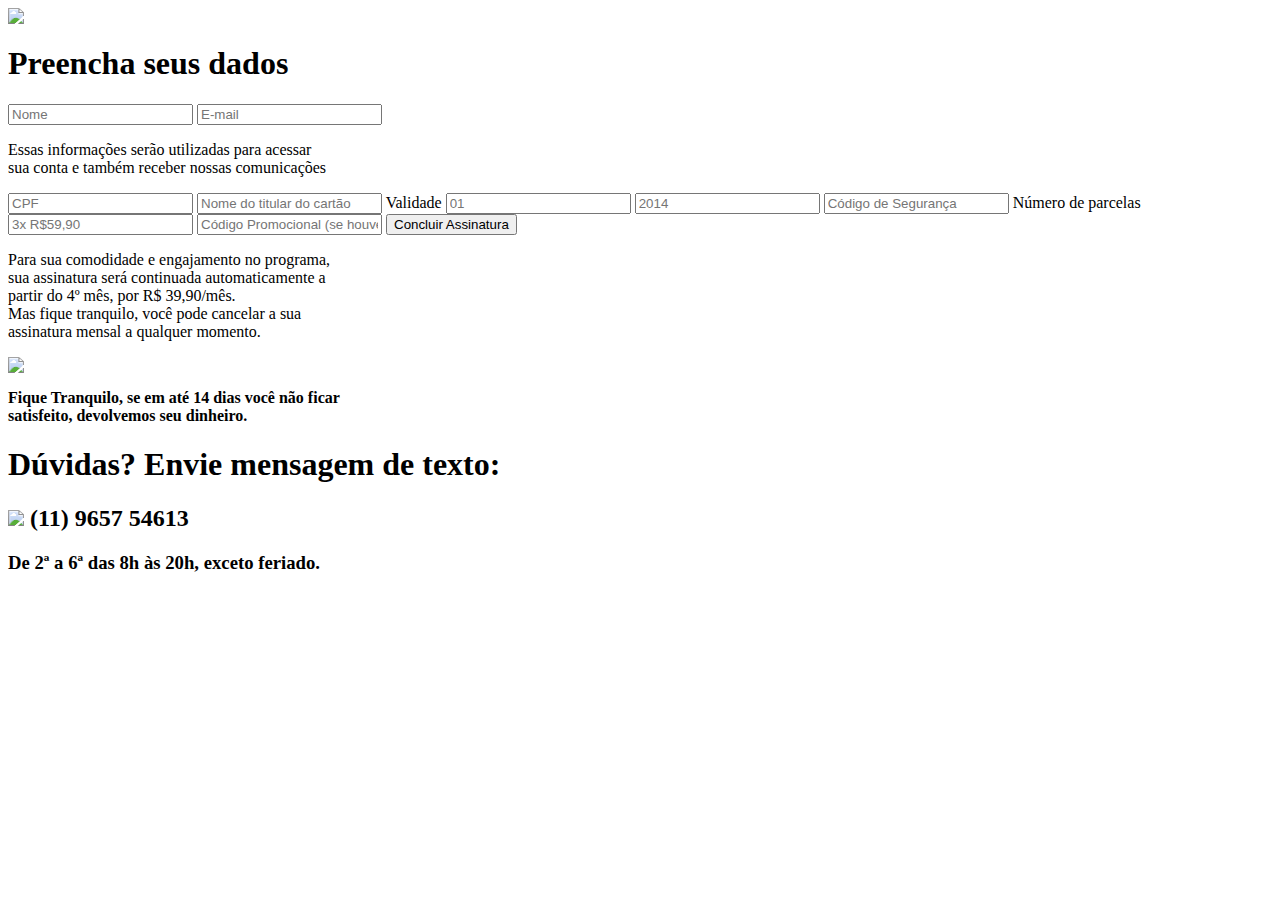
==== assine-agora.html @ 1681ebe7 "Add files via upload" ====
<html>
	
	<head>
		
		<!-- ===== start main infos ===== -->
			<title>Assine Agora - Vida Funcional - Com Márcio Garcia & Andréa Santa Rosa</title>
			<meta lang="pt-BR" />
			<meta charset="utf-8" />
			<meta name="viewport" content="width=device-width, initial-scale=1.0">
		<!-- ===== end main infos ===== -->
		
		<!-- ===== start favicon ===== -->
			<link rel="shortcut icon" href="imgs/favicon.ico" type="image/x-icon">
			<link rel="icon" href="imgs/favicon.ico" type="image/x-icon">
		<!-- ===== end favicon ===== -->
		
		<!-- ===== start google font api ===== -->
			<link href='http://fonts.googleapis.com/css?family=Open+Sans:300,700,800,400,600' rel='stylesheet' type='text/css'>
		<!-- ===== end google font api ===== -->
		
		<!-- ===== start stylesheet's lib ===== -->
			<link rel="stylesheet" type="text/css" href="css/stylesheet.css" />
			<link rel="stylesheet" type="text/css" href="css/stylesheet-responsive.css" />
			
			<!-- ===== start bootstrap ===== -->
				<link rel="stylesheet" type="text/css" href="css/bs3/bootstrap.css" />
				<link rel="stylesheet" type="text/css" href="css/bs3/bootstrap-theme.css" />
			<!-- ===== end bootstrap ===== -->
		<!-- ===== end stylesheet's lib ===== -->
		
		<!-- ===== start fallback for css3 media queries ===== -->
			<!--[if lt IE 9]>
				<script src="js/css3-mediaqueries.min.js"></script>
			<![endif]-->
		<!-- ===== end fallback for css3 media queries ===== -->
		
	</head>
	
	<body>
		
		<div id="fb-root"></div>
		<script>
			(function(d, s, id) {
			var js, fjs = d.getElementsByTagName(s)[0];
			if (d.getElementById(id)) return;
			js = d.createElement(s); js.id = id;
			js.src = "//connect.facebook.net/pt_BR/sdk.js#xfbml=1&version=v2.0";
			fjs.parentNode.insertBefore(js, fjs);
			}(document, 'script', 'facebook-jssdk'));
		</script>
		
		<!-- ===== start wrapper ===== -->
			<div class="wrapper">
				<!-- ===== start container ===== -->
					<div class="container">
						
						<!-- ===== start sign-up ===== -->
							<div class="signup">
								
								<!-- ===== start header ===== -->
									<header>
										
										<section class="logo">
											<img src="imgs/vf-logo.png" />
											<div class="clearfix"></div>
										</section>
										
										<div class="info-wrapper">
											<section class="info">
												<div class="clearfix"></div>
											</section>
											<div class="clearfix"></div>
										</div>
										
										<div class="clearfix"></div>
									</header>
								<!-- ===== end header ===== -->
									
									<!-- ==================== ==================== -->
								
								<!-- ===== start form ===== -->
									<form name="signup" action="#" method="post">
										<header>
											<h1>Preencha seus dados</h1>
										</header>
										
										<input type="name" name="nome" id="a1" placeholder="Nome"></input>
										<input type="email" name="email" id="a2" placeholder="E-mail"></input>
										
										<p class="margin-B-5pc">
											Essas informações serão utilizadas para acessar <br />
											sua conta e também receber nossas comunicações
										</p>
										
										<input type="text" name="cpf" id="a3" placeholder="CPF"></input>
										<input type="text" name="titular" id="a4" placeholder="Nome do titular do cartão"></input>
										
										<label>Validade</label>
										<input type="text" name="day" id="a5" placeholder="01" class="day float-L"></input>
										<input type="text" name="year" id="a6" placeholder="2014" class="day float-R"></input>
										<input type="text" name="security" id="a7" placeholder="Código de Segurança"></input>
										
										<label>Número de parcelas</label>
										<input type="text" name="option" id="a8" placeholder="3x R$59,90"></input>
										<input type="text" name="promocode" id="a9" placeholder="Código Promocional (se houver)"></input>
										
										<button type="send" name="enviar">Concluir Assinatura</button>
										
										<p>
											Para sua comodidade e engajamento no programa, <br />
											sua assinatura será continuada automaticamente a <br />
											partir do 4º mês, por R$ 39,90/mês. <br />
											Mas fique tranquilo, você pode cancelar a sua <br />
											assinatura mensal a qualquer momento.
										</p>
										
										<img src="imgs/signup-form-sign-img.jpg" />
										
										<p>
											<strong>Fique Tranquilo, se em até 14 dias você não ficar <br />
											satisfeito, devolvemos seu dinheiro.</strong>
										</p>
									</form>
								<!-- ===== end form ===== -->
									
									<!-- ==================== ==================== -->
									
								<!-- ===== start footer ===== -->
									<div class="footer-wrapper">
										<footer>
											<h1>
												<strong>Dúvidas?</strong> Envie mensagem de texto:
											</h1>
											
											<h2>
												<img src="imgs/signup-footer-wpp-icon.png" />
												(11) 9657 54613
											</h2>
											
											<h3>
												De 2ª a 6ª das 8h às 20h, exceto feriado.
											</h3>
											<div class="clearfix"></div>
										</footer>
										<div class="clearfix"></div>
									</div>
								<!-- ===== end footer ===== -->
								<div class="clearfix"></div>
							</div>
						<!-- ===== end sign-up ===== -->
						
						<div class="clearfix"></div>
					</div>
				<!-- ===== end container ===== -->
				<div class="clearfix"></div>
			</div>
		<!-- ===== end wrapper ===== -->
		
		<!-- ===== start javascript lib ===== -->
			
			<!-- ===== start jquery lib ===== -->
				<script type="text/javascript" src="js/jquery-1.11.1.min.js"></script>
			<!-- ===== end jquery lib ===== -->
			
			<!-- ===== start bootstrap ===== -->
				<script type="text/javascript" src="js/bs3/bootstrap.js"></script>
				<script type="text/javascript" src="js/bs3/npm.js"></script>
			<!-- ===== end bootstrap ===== -->
			
			<!-- ===== start fittext ===== -->
				<script type="text/javascript" src="js/jquery.fittext.js"></script>
				<script type="text/javascript" src="js/jquery.fitfont.js"></script>
			<!-- ===== end fittext ===== -->
			
		<!-- ===== end javascript lib ===== -->
		
	</body>
	
</html>
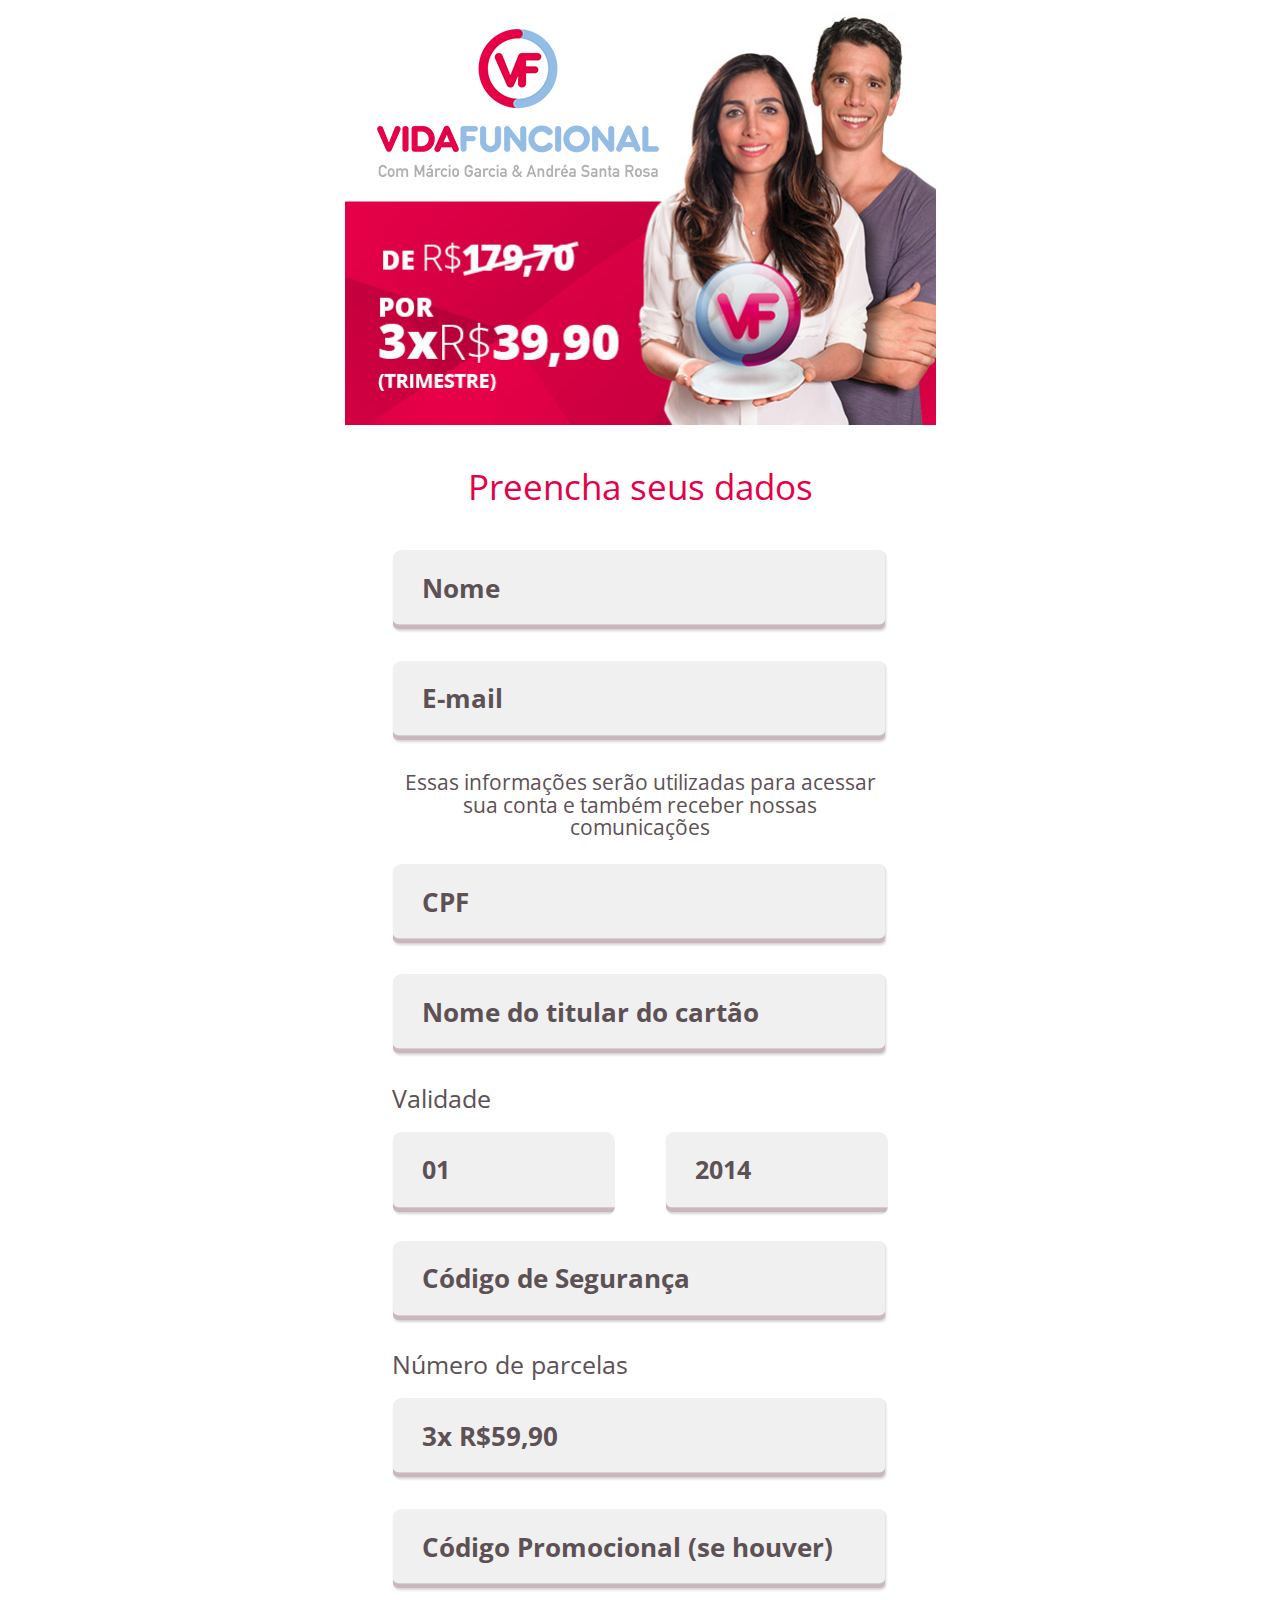
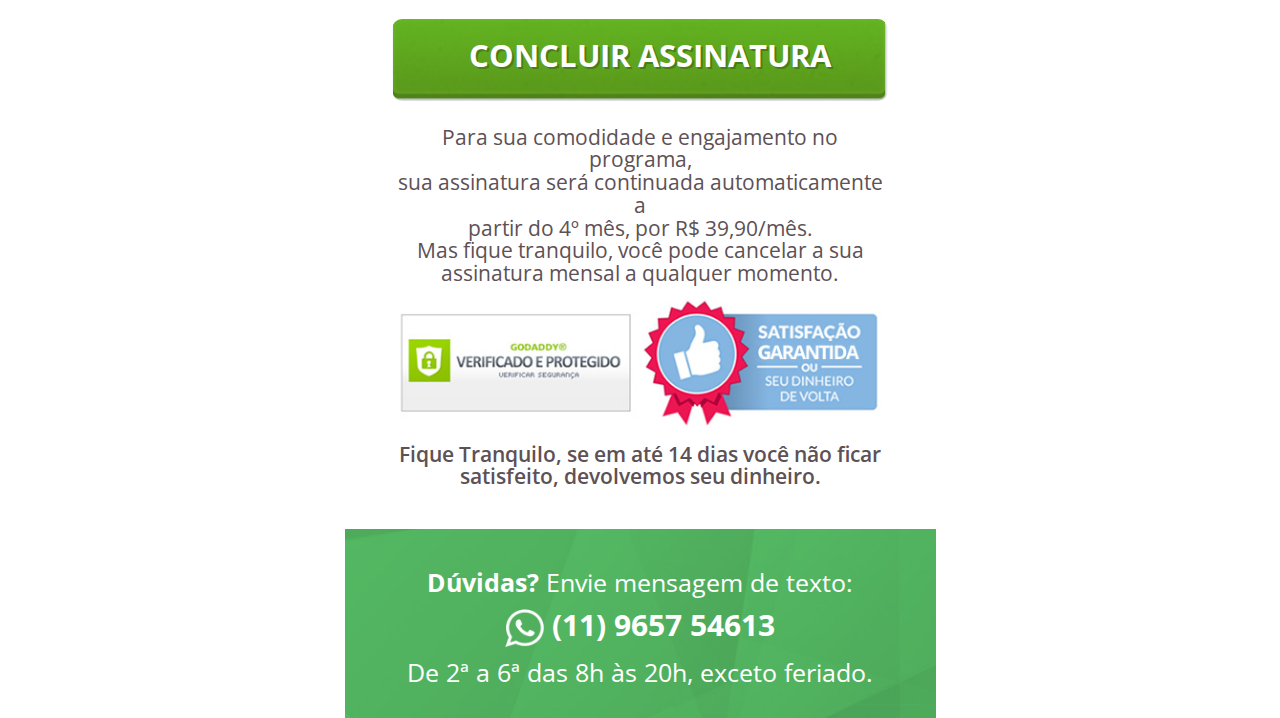
==== commit 85e390f1: "assine-agora.html" ====
--- a/assine-agora.html
+++ b/assine-agora.html
@@ -15,7 +15,7 @@
 		<!-- ===== end favicon ===== -->
 		
 		<!-- ===== start google font api ===== -->
-			<link href='http://fonts.googleapis.com/css?family=Open+Sans:300,700,800,400,600' rel='stylesheet' type='text/css'>
+			<link href='https://fonts.googleapis.com/css?family=Open+Sans:300,700,800,400,600' rel='stylesheet' type='text/css'>
 		<!-- ===== end google font api ===== -->
 		
 		<!-- ===== start stylesheet's lib ===== -->
@@ -176,4 +176,4 @@
 		
 	</body>
 	
-</html>+</html>
--- a/css/stylesheet.css
+++ b/css/stylesheet.css
@@ -0,0 +1,1811 @@
+@charset "utf-8";
+	
+	/* ===== start reset css ===== */
+		html, body, div, span, applet, object, iframe, table, caption,
+		tbody, tfoot, thead, tr, th, td, del, dfn, em, font, img, ins,
+		kbd, q, s, samp, small, strike, strong, sub, sup, tt, var,
+		h1, h2, h3, h4, h5, h6, p, blockquote, pre, a, abbr,
+		acronym, address, big, cite, code, dl, dt, dd, ol, ul, li,
+		fieldset, form, label, legend {
+		vertical-align: baseline;
+		outline: 0;
+		padding: 0 !important;
+		margin: 0;
+		border: 0;
+		}
+		:focus {
+		outline: 0;
+		}
+		body {
+		background: white;
+		line-height: 1;
+		color: black;
+		}
+		table {
+		border-collapse: separate;
+		border-spacing: 0;
+		}
+		caption, th, td {
+		font-weight: normal;
+		text-align: left;
+		}
+		blockquote:before, blockquote:after, q:before, q:after {
+		content: "";
+		}
+		blockquote, q {
+		quotes: "" "";
+		}
+	/* ===== end reset css ===== */
+		
+		/* ==================== ==================== */
+		
+	/* ===== start all page's style's ===== */
+		html {
+			font-size: 14px;
+		}
+		
+		body {
+			overflow-x: hidden;
+		}
+		
+		* {
+			font-family: 'Open Sans', sans-serif;
+			line-height: 1.1em;
+			
+			box-sizing: border-box;	/* ===== opera/ie 8+ ===== */
+			-webkit-box-sizing: border-box;	/* =====chrome/safari, outros webkit ===== */
+			-moz-box-sizing: border-box;	/* ===== firefox e outros gecko ===== */
+			
+			transition: ease-in-out 0.3s;
+			-webkit-transition: ease-in-out 0.3s;
+			-moz-transition: ease-in-out 0.3s;
+			-ms-transition: ease-in-out 0.3s;
+			-o-transition: ease-in-out 0.3s;
+		}
+		
+		img,
+		embed,
+		object,
+		video,
+		iframe {
+			max-width: 100%;
+		}
+		
+		.wrapper {
+			width: 100%;
+		}
+		
+		.container {
+			max-width: 640px;
+			width: 100%;
+			margin: 0 auto;
+		}
+		
+		.index {
+			max-width: 640px;
+			width: 100%;
+			margin: 0 auto;
+		}
+		
+		.float-R {
+			float: right;
+		}
+		
+		.float-L {
+			float: left;
+		}
+		
+		.clearfix {
+			clear: both;
+		}
+		
+		.margin-B-5pc {
+			margin-bottom: 5%;
+		}
+		
+		.fancybox-wrap {
+			position: absolute !important;
+			top: 3% !important;
+			left: 6% !important;
+		}
+		
+		.fancybox-inner {
+			width: 100% !important;
+			height: 100% !important;
+			margin: 0 auto !important;
+		}
+		
+		.fancybox-close {
+			top: -14px !important;
+			right: -10px !important;
+		}
+	/* ===== end all page's style's ===== */
+		
+		/* ==================== ==================== */
+		
+	/* ===== start index ===== */
+		
+		.wrapper .container .index {
+			max-width: 640px;
+			width: 100%;
+			margin: 0 auto;
+			
+			overflow: hidden;
+		}
+		
+		/* ===== start header ===== */
+			.wrapper .container .index header {
+				max-width: 640px;
+				width: 100%;
+				margin: 0 auto;
+			}
+			
+			.wrapper .container .index header .top {
+				position: fixed;
+				z-index: 999;
+				top: 0;
+				
+				
+				max-width: 640px;
+				width: 100%;
+				
+				background: url('../imgs/header-top-bg.jpg') no-repeat center center;
+				background-size: cover;
+				
+				padding: 1.428571428571429em;	/* ===== padding: 20px; / 14px; ===== */
+			}
+			
+			.wrapper .container .index header .top button {
+				font-size: 0.9285714285714286em;	/* ===== font-size: 13px; / 14px; ===== */
+				font-weight: 800;
+				text-transform: uppercase;
+				text-align: center;
+				
+				background: none;
+				border: none;
+			}
+			
+			.wrapper .container .index header .top button.btn-left {
+				color: #FFFFFF;
+				background: url('../imgs/ebook-form-btn-bg.png') no-repeat center center;
+				background-size: cover;
+				border-radius: 50px;
+				
+				padding: .55em 1.05em 0.75em 1.1em;
+				
+				/* =====
+					color: #216eb2;
+					background: #fff;
+					border-radius: 50px;
+					
+					padding: .55em 1.05em .55em 1.1em;
+				===== */
+			}
+			
+			/* =====
+				.wrapper .container .index header .top button.btn-left:hover {
+					color: #fff;
+					background: #1d5b94;
+				}
+			===== */
+			
+			.wrapper .container .index header .top button.btn-right {
+				color: #fff;
+				background: none;
+				border: 2px solid #fff;
+				border-radius: 50px;
+				
+				padding: .4em 1.05em .4em 1.1em;	/* ===== adjusted by google chrome ===== */
+			}
+			
+			.wrapper .container .index header .top button.btn-right:hover {
+				color: #1d5b94;
+				background: #fff;
+			}
+			
+			.wrapper .container .index header .bottom {
+				position: relative;
+				
+				max-width: 640px;
+				height: 0;
+				overflow: hidden;
+				
+				text-align: center;
+				
+				margin: 8.314285714285714em 2.142857142857143em 3.214285714285714em 2.142857142857143em;	/* ===== margin: 44px 30px 45px 30px; / 14px; ===== */
+				padding-bottom: 16%;				
+			}
+			
+			.wrapper .container .index header .bottom .logo {
+				position: absolute;
+				right: 0;
+				left: 0;
+				
+				width: 100%;
+				height: 100%;
+			}
+		/* ===== end header ===== */
+			
+			/* ==================== ==================== */
+			
+		/* ===== start intro ===== */
+			.wrapper .container .index #intro {
+				position: relative;
+				
+				max-width: 640px;
+				width: 100%;
+				height: 0;
+				margin: 0 auto;
+				
+				margin-bottom: 28.57142857142857em;	/* ===== margin-bottom: 400px; / 14px; ===== */
+				padding-bottom: 132%;
+			}
+			
+			.wrapper .container .index #intro #top {
+				position: absolute;
+				
+				max-width: 640px;
+				width: 100%;
+				height: 100%;
+				margin: 0 auto;
+				overflow: hidden;
+				
+				background: url('../imgs/intro-top-bg.jpg') no-repeat center center;
+				background-size: 100%;
+				
+				text-align: center;
+			}
+			
+			.wrapper .container .index #intro #top header h1 {
+				font-size: 6.140714285714286em;	/* ===== font-size: 85.97px; / 14px; ===== */
+				font-weight: 300;
+				color: #fff;
+				text-transform: uppercase;
+			}
+			
+			.wrapper .container .index #intro #top header h2 {
+				position: relative;
+				top: -50px;
+				
+				font-size: 3.868571428571429em;	/* ===== font-size: 54.16px; / 14px; ===== */
+				font-weight: 800;
+				color: #fff;
+			}
+			
+			.wrapper .container .index #intro #top header h2 strong {
+				position: relative;
+				top: 16px;
+				
+				font-size: 1.953471196454948em;	/* ===== font-size: 105.8px; / 54.16px; ===== */
+				font-weight: 800;
+				letter-spacing: -10px;
+				
+				margin-left: -0.1890359168241966em;	/* ===== margin-left: -20px; / 105.8px; ===== */
+				margin-right: -0.0661625708884688em;	/* ===== margin-right: -7px; / 105.8px; ===== */
+			}
+			
+			.wrapper .container .index #intro #top ul#btns {
+				margin-top: 34%;
+				width: 110%;
+			}
+			
+			.wrapper .container .index #intro #top ul#btns li {
+				display: inline-block;
+				margin: 0 auto;
+				
+				color: #fff;
+				text-align: center;
+				
+				margin-left: -1.785714285714286em;	/* ===== margin-left: -25px; / 14px; ===== */
+			}
+			
+			.wrapper .container .index #intro #top ul#btns li#btn-left {
+				background: rgba(10, 103, 187, 0.8);
+				border-radius: 50%;
+				
+				padding: 3.428571428571429em 2.5em 3.571428571428571em 2.5em !important;	/* ===== padding: 48px 35px 50px 35px; / 14px; ===== */
+			}
+			
+			.wrapper .container .index #intro #top ul#btns li#btn-left h1 {
+				font-size: 2.5em;	/* ===== font-size: 35px; / 14px; ===== */
+				font-weight: 300;
+				
+				margin-top: 0;
+				margin-bottom: 0.4857142857142857em;	/* ===== margin-bottom: 17px; / 35px; ===== */
+			}
+			
+			.wrapper .container .index #intro #top ul#btns li#btn-left h2 {
+				font-size: 1.428571428571429em;	/* ===== font-size: 20px; / 14px; ===== */
+				font-weight: 700;
+				
+				margin-top: 0;
+				margin-bottom: 0;
+			}
+			
+			.wrapper .container .index #intro #top ul#btns li#btn-right {
+				background: rgba(0, 130, 102, 0.8);
+				border-radius: 50%;
+				
+				padding: 3.428571428571429em 1.3em 3.571428571428571em 1.3em !important;	/* ===== padding: 48px 18px 50px 18px; / 14px; ===== */
+			}
+			
+			.wrapper .container .index #intro #top ul#btns li#btn-right h1 {
+				font-size: 2.5em;	/* ===== font-size: 35px; / 14px; ===== */
+				font-weight: 300;
+				
+				margin-top: 0;
+				margin-bottom: 0.4857142857142857em;	/* ===== margin-bottom: 17px; / 35px; ===== */
+			}
+			
+			.wrapper .container .index #intro #top ul#btns li#btn-right h2 {
+				font-size: 1.428571428571429em;	/* ===== font-size: 20px; / 14px; ===== */
+				font-weight: 700;
+				
+				margin-top: 0;
+				margin-bottom: 0;
+			}
+			
+			.wrapper .container .index #intro .video-wrapper {
+				position: relative;
+				
+				max-width: 640px;
+				width: 100%;
+				height: 0;
+				margin: 0 auto;
+				
+				padding-bottom: 116% !important;
+			}
+			
+			.wrapper .container .index #intro #video {
+				max-width: 640px;
+				width: 100%;
+				width: 92.34375%;
+				margin: 0 auto;
+				
+				text-align: center;
+			}
+			
+			.wrapper .container .index #intro #video iframe {
+				margin-bottom: 3.071428571428571em;	/* ===== margin-bottom: 43px; / 14px; ===== */
+			}
+			
+			.wrapper .container .index #intro #video .embed-container {
+				position: relative;
+				
+				max-width: 100%;
+				width: 100%;
+				height: 0;
+				overflow: hidden;
+				
+				margin-bottom: 7%;	/* ===== adjusted by google chrome ===== */
+				padding-bottom: 51.25% !important;
+			}
+			
+			.wrapper .container .index #intro #video .embed-container iframe, .embed-container object, .embed-container embed {
+				position: absolute;
+				top: 0;
+				left: 0;
+				width: 100%;
+				height: 100%;
+			}
+			
+			.wrapper .container .index #intro #video h1 {
+				font-size: 2.5em;	/* ===== font-size: 35px; / 14px; ===== */
+				font-weight: 600;
+				color: #ec1552;
+				
+				margin-top: 0;
+			}
+			
+			.wrapper .container .index #intro #video h1 strong {
+				font-weight: 800;
+			}
+		/* ===== end intro ===== */
+			
+			/* ==================== ==================== */
+			
+		/* ===== start newsletter ===== */
+			.wrapper .container .index #newsletter-wrapper {
+				position: relative;
+				max-width: 640px;
+				width: 100%;
+				margin: 0 auto;
+				
+				padding-bottom: 150% !important;
+			}
+			
+			.wrapper .container .index #newsletter-wrapper #newsletter {
+				position: absolute;
+				
+				max-width: 640px;
+				width: 100%;
+				height: 100%;
+				margin: 0 auto;
+				
+				background: url('../imgs/ebook-bg.jpg') no-repeat center center;
+				background-size: 100%;
+				
+				padding: 0 1.428571428571429em 0 0.7142857142857143em;	/* ===== padding: 0 20px 0 10px; / 14px; ===== */
+			}
+			
+			.wrapper .container .index #newsletter-wrapper #newsletter #ebook {
+				max-width: 640px;
+				width: 100%;
+				margin: 0 auto;
+				
+				margin-top: 10%;
+				margin-bottom: 3.142857142857143em;	/* ===== margin-bottom: 44px; / 14px; ===== */
+			}
+			
+			.wrapper .container .index #newsletter #signup {
+				max-width: 640px;
+				width: 77.5%;	/* ===== width: 496px; / 640px * 100 ===== */
+				margin: 0 auto;
+				
+				text-align: center;
+			}
+			
+			.wrapper .container .index #newsletter #signup form {}
+			
+			.wrapper .container .index #newsletter #signup form input {
+				width: 100%;
+				
+				font-size: 1.785714285714286em;	/* ===== font-size: 25px; / 14px; ===== */
+				font-weight: 700;
+				color: #5d5155;
+				line-height: normal;
+				
+				background: url('../imgs/ebook-form-input-bg.png') no-repeat center;
+				background-size: cover;
+				border: none;
+				border-radius: 10px;
+				
+				margin-bottom: 0.84em;	/* ===== margin-bottom: 21px; / 25px; ===== */
+				padding: 0.8em 0 1.08em 1.2em;	/* ===== padding: 20px 0px 27px 30px; / 25px; ===== */
+			}
+			
+			.wrapper .container .index #newsletter #signup form input::-webkit-input-placeholder {
+				color: #5d5155;
+			}
+			
+			.wrapper .container .index #newsletter #signup form input::-moz-input-placeholder {
+				color: #5d5155;
+			}
+
+			.wrapper .container .index #newsletter #signup form input:-moz-input-placeholder {
+				color: #5d5155;
+			}
+
+			.wrapper .container .index #newsletter #signup form input::-ms-input-placeholder {
+				color: #5d5155;
+			}
+			
+			.wrapper .container .index #newsletter #signup form button {
+				width: 100%;
+				
+				font-size: 1.785714285714286em;	/* ===== font-size: 25px; / 14px; ===== */
+				font-weight: 700;
+				color: #fff;
+				letter-spacing: 0.10em;
+				line-height: normal;
+				text-transform: uppercase;
+				text-shadow: 2px 2px 0px #487e17;
+				
+				background: url('../imgs/ebook-form-btn-bg.png') no-repeat center;
+				background-size: cover;
+				border: none;
+				border-radius: 10px;
+				
+				padding: 0.8em 0 0.8em 0;	/* ===== padding: 20px 0px 20px 0px; / 25px; ===== */
+			}
+		/* ===== end newsletter ===== */
+			
+			/* ==================== ==================== */
+			
+		/* ===== start hints ===== */
+			.wrapper .container .index #hints-wrapper {}
+			
+			.wrapper .container .index #hints {
+				max-width: 640px;
+				width: 100%;
+				margin: 0 auto;
+			}
+			
+			.wrapper .container .index #hints header {
+				max-width: 640px;
+				width: 100%;
+				
+				text-align: center;
+			}
+			
+			.wrapper .container .index #hints header h1 {
+				font-size: 2.5em;	/* ===== font-size: 35px; / 14px; ===== */
+				font-weight: 600;
+				color: #2781d1;
+			}
+			
+			.wrapper .container .index #hints header h1 strong {
+				font-weight: 800;
+			}
+			
+			.wrapper .container .index #hints #tips-wrapper {
+				position: relative;
+				max-width: 640px;
+				width: 100%;
+				margin: 0 auto;
+				
+				padding-bottom: 80% !important;
+			}
+			
+			.wrapper .container .index #hints #tips-wrapper #tips {
+				position: absolute;
+				
+				max-width: 640px;
+				width: 100%;
+				height: 100%;
+				margin: 0 auto;
+				
+				text-align: center;
+				
+				background: url('../imgs/hints-tips-bg.png') no-repeat center center;
+				background-size: 100%;
+				
+				padding-top: 21% !important;	/* ===== responsive technique with google chrome ===== */
+			}
+			
+			.wrapper .container .index #hints #tips-wrapper #tips h1 {
+				font-size: 35px;
+				font-weight: 300;
+				color: #fff;
+			}
+			
+			.wrapper .container .index #hints #tips-wrapper #tips h1 strong {
+				font-weight: 800;
+			}
+			
+			.wrapper .container .index #hints #food-wrapper {
+				position: relative;
+				max-width: 640px;
+				width: 100%;
+				margin: 0 auto;
+				
+				margin-top: -16%;	/* ===== responsive technique with google chrome ===== */
+				padding-bottom: 80% !important;		/* ===== responsive technique with google chrome ===== */
+			}
+			
+			.wrapper .container .index #hints #food-wrapper #food {
+				position: absolute;
+				
+				max-width: 640px;
+				width: 100%;
+				height: 100%;
+				margin: 0 auto;
+				
+				text-align: center;
+				
+				background: url('../imgs/hints-food-bg.png') no-repeat center center;
+				background-size: 100%;
+				
+				padding-top: 13% !important;	/* ===== responsive technique with google chrome ===== */
+			}
+			
+			.wrapper .container .index #hints #food-wrapper #food h1 {
+				font-size: 35px;
+				font-weight: 300;
+				color: #fff;
+			}
+			
+			.wrapper .container .index #hints #food-wrapper #food h1 strong {
+				font-weight: 800;
+			}
+			
+			.wrapper .container .index #hints #doctors-wrapper {
+				position: relative;
+				max-width: 640px;
+				width: 100%;
+				margin: 0 auto;
+				
+				margin-top: -16%;	/* ===== responsive technique with google chrome ===== */
+				padding-bottom: 89% !important;		/* ===== responsive technique with google chrome ===== */
+			}
+			
+			.wrapper .container .index #hints #doctors-wrapper #doctors {
+				position: absolute;
+				
+				max-width: 640px;
+				width: 100%;
+				height: 100%;
+				margin: 0 auto;
+				
+				text-align: center;
+				
+				background: url('../imgs/hints-doctors-bg.png') no-repeat center center;
+				background-size: 100%;
+				
+				padding-top: 20% !important;	/* ===== responsive technique with google chrome ===== */
+			}
+			
+			.wrapper .container .index #hints #doctors-wrapper #doctors h1 {
+				font-size: 35px;
+				font-weight: 300;
+				color: #fff;
+			}
+			
+			.wrapper .container .index #hints #doctors-wrapper #doctors h1 strong {
+				font-weight: 800;
+			}
+			
+			.wrapper .container .index #hints #meetings-wrapper {
+				position: relative;
+				max-width: 640px;
+				width: 100%;
+				margin: 0 auto;
+				
+				margin-top: -28%;	/* ===== responsive technique with google chrome ===== */
+				padding-bottom: 90% !important;		/* ===== responsive technique with google chrome ===== */
+			}
+			
+			.wrapper .container .index #hints #meetings-wrapper #meetings {
+				position: absolute;
+				
+				max-width: 640px;
+				width: 100%;
+				height: 100%;
+				margin: 0 auto;
+				
+				text-align: center;
+				
+				background: url('../imgs/hints-meetings-bg.png') no-repeat center center;
+				background-size: 100%;
+				
+				padding-top: 18.5% !important;	/* ===== responsive technique with google chrome ===== */
+			}
+			
+			.wrapper .container .index #hints #meetings-wrapper #meetings h1 {
+				font-size: 35px;
+				font-weight: 300;
+				color: #fff;
+			}
+			
+			.wrapper .container .index #hints #meetings-wrapper #meetings h1 strong {
+				font-weight: 800;
+			}
+			
+			.wrapper .container .index #hints #channel-wrapper {
+				position: relative;
+				max-width: 640px;
+				width: 100%;
+				margin: 0 auto;
+				
+				margin-top: -31%;	/* ===== responsive technique with google chrome ===== */
+				padding-bottom: 90% !important;		/* ===== responsive technique with google chrome ===== */
+			}
+			
+			.wrapper .container .index #hints #channel-wrapper #channel {
+				position: absolute;
+				
+				max-width: 640px;
+				width: 100%;
+				height: 100%;
+				margin: 0 auto;
+				
+				text-align: center;
+				
+				background: url('../imgs/hints-channel-bg.png') no-repeat center center;
+				background-size: 100%;
+				
+				padding-top: 18.5% !important;	/* ===== responsive technique with google chrome ===== */
+			}
+			
+			.wrapper .container .index #hints #channel-wrapper #channel h1 {
+				font-size: 35px;
+				font-weight: 300;
+				color: #fff;
+			}
+			
+			.wrapper .container .index #hints #channel-wrapper #channel h1 strong {
+				font-weight: 800;
+			}
+			
+			.wrapper .container .index #hints #footer-wrapper {
+				position: relative;
+				max-width: 640px;
+				width: 100%;
+				margin: 0 auto;
+				
+				margin-top: -22%;
+				padding-bottom: 96% !important;
+			}
+			
+			.wrapper .container .index #hints #footer-wrapper footer {
+				position: absolute;
+				
+				max-width: 640px;
+				width: 100%;
+				height: 100%;
+				margin: 0 auto;
+				
+				background: url('../imgs/hints-footer-bg.png') no-repeat center center;
+				background-size: 100%;
+			}
+		/* ===== end hints ===== */
+			
+			/* ==================== ==================== */
+			
+		/* ===== start media ===== */
+			.wrapper .container .index #media-wrapper {
+				position: relative;
+				max-width: 640px;
+				width: 100%;
+				margin: 0 auto;
+				
+				margin-top: -25%;
+				padding-bottom: 143% !important;
+			}
+			
+			.wrapper .container .index #media-wrapper #media {
+				position: absolute;
+				
+				max-width: 640px;
+				width: 100%;
+				height: 100%;
+				margin: 0 auto;
+				
+				background: url('../imgs/media-bg.png') no-repeat center center;
+				background-size: 100%;
+				
+				padding-top: 18%;
+			}
+			
+			.wrapper .container .index #media-wrapper #media header {
+				max-width: 640px;
+				width: 60%;
+				margin: 0 auto;
+				text-align: center;
+			}
+			
+			.wrapper .container .index #media-wrapper #media ul.content {}
+			
+			.wrapper .container .index #media-wrapper #media ul.content li {
+				position: relative;
+				
+				height: 32.5%;
+				
+				list-style-type: none;
+			}
+			
+			.wrapper .container .index #media-wrapper #media ul.content li h1 {
+				position: absolute;
+				z-index: 1;
+				
+				width: 180px;
+				
+				margin-top: 26%;
+				margin-left: 10%;
+
+				font-size: 35px;
+				font-weight: 300;
+				color: #fff;
+				
+				text-transform: uppercase;
+			}
+			
+			.wrapper .container .index #media-wrapper #media ul.content li h1 strong {
+				font-weight: 700;
+			}
+		/* ===== end media ===== */
+			
+			/* ==================== ==================== */
+			
+		/* ===== start testimonials ===== */
+			.wrapper .container .index #testimonials-wrapper {
+				position: relative;
+				
+				max-width: 640px;
+				width: 100%;
+				margin: 0 auto;
+				
+				margin-top: -15%;
+				padding-bottom: 72% !important;
+			}
+			
+			.wrapper .container .index #testimonials-wrapper #testimonials {
+				position: absolute;
+				
+				max-width: 640px;
+				width: 100%;
+				height: 100%;
+				margin: 0 auto;
+				
+				background: url('../imgs/testimonials-bg.png') no-repeat center center;
+				background-size: 100%;
+				
+				padding: 12% 5% 0px 5%;		/* ===== padding: 18% 31px 0px 31px; / adjusted by google chrome ===== */
+			}
+			
+			.wrapper .container .index #testimonials-wrapper #testimonials .title {
+				max-width: 100%;
+				width: 100%;
+				margin: 0 auto;
+				
+				text-align: center;
+				
+				margin-bottom: 5%;
+			}
+			
+			.wrapper .container .index #testimonials-wrapper #testimonials .title h1 {
+				font-size: 2.142857142857143em;		/* ===== font-size: 30px; / 14px; ===== */
+				font-weight: 400;
+				color: #fff;
+				
+				margin-top: 0;
+			}
+			
+			.wrapper .container .index #testimonials-wrapper #testimonials .title h1 strong {
+				font-weight: 700;
+			}
+			
+			.wrapper .container .index #testimonials-wrapper #testimonials ul.votes {
+				position: relative;
+				z-index: 10;
+				
+				max-width: 71.875%;	/* ===== max-width: 460px; / 640px; * 100 ===== */
+				width: 100%;
+				margin: 0 auto;
+			}
+			
+			.wrapper .container .index #testimonials-wrapper #testimonials ul.votes li {
+				float: left;
+				
+				width: 100%;
+				
+				margin-left: 10px;
+				
+				list-style-type: none;
+			}
+			
+			.wrapper .container .index #testimonials-wrapper #testimonials ul.votes li .thumb {
+				float: left;
+				
+				width: 21%;		/* ===== width: 87px; / adjusted by google chrome ===== */
+				height: 22%;	/* ===== height: 87px; / adjusted by google chrome ===== */
+				overflow: hidden;
+				
+				border: 4px solid #fff;		/* ===== border: 3px solid #ec014d; / 14px; ===== */
+				border-radius: 100%;
+				box-shadow: 0px 1px 1px #000;
+			}
+			
+			.wrapper .container .index #testimonials-wrapper #testimonials ul.votes li .text {
+				float: right;
+				
+				max-width: 74.34782608695652%;	/* ===== max-width: 342px; / 460px; * 100 ===== */
+				
+				margin-top: 2%;		/* ===== margin-top: 25px; / adjusted by google chrome ===== */
+			}
+			
+			.wrapper .container .index #testimonials-wrapper #testimonials ul.votes li .text h1 {
+				font-size: 1.285714285714286em;		/* ===== font-size: 18px; / 14px; ===== */
+				font-weight: 700;
+				color: #fff;
+				
+				margin: 0;
+			}
+			
+			.wrapper .container .index #testimonials-wrapper #testimonials ul.votes li .author {
+				float: left;
+				
+				max-width: 74.34782608695652%;	/* ===== max-width: 342px; / 460px; * 100 ===== */
+				height: 20px;
+				
+				margin: 0.3571428571428571em 0 0 4.8%;		/* ===== margin: 5px 0px 0px 107px; / adjusted by google chrome ===== */
+			}
+			
+			.wrapper .container .index #testimonials-wrapper #testimonials ul.votes li .author span {
+				font-size: 1.071428571428571em;	/* ===== font-size: 15px; / 14px; ===== */
+				font-weight: 400;
+				color: #FBEF5D;
+				
+				margin: 0;
+			}
+			
+			.wrapper .container .index #testimonials-wrapper #testimonials ul.votes .owl-controls .owl-page span {
+				opacity: 1;
+				
+				background: #fff;
+				
+				border: 2px solid #fff;
+				
+				box-shadow: 0px 0px 2px #000;
+				
+				margin: 5 2px;
+			}
+			
+			.wrapper .container .index #testimonials-wrapper #testimonials ul.votes .owl-controls .owl-page.active span {
+				background: #ec014d;
+			}
+		/* ===== end testimonials ===== */
+			
+			/* ==================== ==================== */
+			
+		/* ===== start social networks ===== */
+			.wrapper .container .index #social-wrapper {
+				height: 78%;
+			}
+			
+			.wrapper .container .index #social-wrapper #social {
+				max-width: 640px;
+				width: 100%;
+				margin: 0 auto;
+			}
+			
+			.wrapper .container .index #social-wrapper #social header {
+				max-width: 640px;
+				width: 100%;
+				margin: 0 auto;
+				
+				text-align: center;
+				
+				margin-bottom: 5rem !important;	/* ===== margin-bottom: 80px !important; / 16px ===== */
+			}
+			
+			.wrapper .container .index #social-wrapper #social header h1 {
+				font-size: 2.5em;	/* ===== font-size: 35px; / 14px; ===== */
+				font-weight: 700;
+				color: #e50048;
+				
+				margin-bottom: 0.8285714285714286em;	/* ===== margin-bottom: 29px; / 14px; ===== */
+			}
+			
+			.wrapper .container .index #social-wrapper #social header ul {}
+			
+			.wrapper .container .index #social-wrapper #social header ul li {
+				display: inline-block;
+				
+				width: 14%;
+				
+				list-style-type: none;
+			}
+			
+			.wrapper .container .index #social-wrapper #social header ul li:first-child {
+				margin-left: 0;
+			}
+			
+			.wrapper .container .index #social-wrapper #social header ul li {
+				list-style-type: none;
+			}
+			
+			.wrapper .container .index #social-wrapper #social .content {
+				text-align: center;
+				
+				padding: 0 1.428571428571429em 0 1.428571428571429em !important;	/* ===== padding: 0 20px 0 20px; ===== */
+			}
+			
+			.wrapper .container .index #social-wrapper #social .content #facebook-box {
+				width: 80%;
+				margin: 0 auto;
+				margin-bottom: 5rem !important;	/* ===== margin-bottom: 80px !important; / 16px ===== */
+			}
+			
+			.wrapper .container .index #social-wrapper #social .content #facebook-box #fb-root {
+				display: none;
+			}
+			
+			.wrapper .container .index #social-wrapper #social .content #facebook-box  .fb_iframe_widget, .fb_iframe_widget span, .fb_iframe_widget span iframe[style] {
+				width: 100% !important;
+			}
+			
+			.wrapper .container .index #social-wrapper #social .content h1 {
+				font-size: 25px;
+				font-weight: 700;
+				color: #c9b7bc;
+				
+				background: url('../imgs/social-networks-content-h1-bg.png') no-repeat top center;
+				
+				padding-top: 55px !important;
+			}
+			
+			.wrapper .container .index #social-wrapper #social .content h1 a {
+				color: #c9b7bc;
+				text-decoration: none;
+			}
+		/* ===== end social networks ===== */
+			
+			/* ==================== ==================== */
+			
+		/* ===== start footer ===== */
+			/*.wrapper .container .index .footer-wrapper {
+				position: relative;
+				
+				max-width: 640px;
+				width: 100%;
+				margin: 0 auto;
+				
+				padding-bottom: 36% !important;
+			}*/
+			
+			.wrapper .container .index .footer-wrapper footer {
+				z-index: 100;
+				
+				max-width: 640px;
+				width: 100%;
+				margin: 0 auto;
+				
+				background: url('../imgs/footer-bg.jpg') no-repeat center center;
+				background-size: 100%;
+				
+				text-align: center;
+				padding-top: 0%;
+			}
+			
+			.wrapper .container .index .footer-wrapper footer button {
+				width: 50%;	/* ===== adjusted by google chrome ===== */
+				
+				font-size: 30px;
+				font-weight: 700;
+				color: #fff;
+				text-transform: uppercase;
+				text-shadow: 0px 1px 1px #444444;
+				letter-spacing: 0.05em;
+				
+				background: url('../imgs/footer-btn-bg.png') no-repeat center center;
+				background-size: 100%;
+				
+				border: none;
+				
+				padding: 4% 10% 5% 10%;
+			}
+		/* ===== end footer ===== */	
+		
+	/* ===== end index ===== */
+		
+		/* ==================== ==================== */
+		
+	/* ===== start sign-up ===== */
+		
+		.wrapper .container .signup {
+			max-width: 591px;
+			width: 100%;
+			margin: 0 auto;
+		}
+				
+		/* ===== start header ===== */
+			.wrapper .container .signup header {				
+				max-width: 591px;
+				width: 100%;
+				margin: 0 auto;
+				
+				margin-top: 2.071428571428571em;	/* ===== margin-top: 29px; / 14px; ===== */
+				margin-bottom: 7%;	/* ===== adjusted by google chrome ===== */
+			}
+			
+			.wrapper .container .signup header .logo {
+				position: relative;
+				z-index: 1;
+				
+				width: 50%;	/* ===== adjusted by google chrome with technique ===== */
+				
+				margin-left: 5.5%;	/* ===== adjusted by google chrome with technique ===== */
+			}
+			
+			.wrapper .container .signup header .info-wrapper {
+				position: relative;
+				
+				max-width: 591px;
+				width: 100%;
+				margin: 0 auto;
+				
+				margin-top: -28%;	/* ===== adjusted by google chrome with technique ===== */
+				padding-bottom: 70% !important;	/* ===== adjusted by google chrome with technique ===== */
+			}
+			
+			.wrapper .container .signup header .info {
+				position: absolute;
+				
+				max-width: 591px;
+				width: 100%;
+				height: 100%;
+				margin: 0 auto;
+				
+				text-align: center;
+				
+				background: url('../imgs/signup-header-info-bg.jpg') no-repeat center center;
+				background-size: 100%;
+			}
+		/* ===== end header ===== */
+			
+			/* ==================== ==================== */
+			
+		/* ===== start form ===== */
+			.wrapper .container .signup form {				
+				max-width: 591px;
+				width: 83.92554991539763%;	/* ===== width: 496px; / 591px; * 100 ===== */
+				margin: 0 auto;
+			}
+			
+			.wrapper .container .signup form header {
+				text-align: center;
+				
+				margin: 0;
+				margin-bottom: 9%;	/* ===== adjusted by google chrome ===== */
+			}
+			
+			.wrapper .container .signup form header h1 {
+				font-size: 2.5em;	/* ===== font-size: 35px; / 14px; ===== */
+				font-weight: 400;
+				color: #e50048;
+			}
+			
+			.wrapper .container .signup form input {
+				width: 100%;
+				
+				font-size: 1.785714285714286em;	/* ===== font-size: 25px; / 14px; ===== */
+				font-weight: 700;
+				color: #5d5155;
+				line-height: normal;
+				
+				background: url('../imgs/signup-form-input-bg.png') no-repeat;
+				background-size: 100%;
+				
+				border: none;
+				border-radius: 10px;
+				
+				margin-bottom: 5%;	/* ===== adjusted by google chrome ===== */
+				padding: 4% 0 6% 6%;	/* ===== padding: 20px 0 30px 30px; / adjusted by google chrome ===== */
+			}
+			
+			.wrapper .container .signup form input::-webkit-input-placeholder {
+				color: #5d5155;
+			}
+
+			.wrapper .container .signup form input::-moz-input-placeholder {
+				color: #5d5155;
+			}
+
+			.wrapper .container .signup form input:-moz-input-placeholder {
+				color: #5d5155;
+			}
+
+			.wrapper .container .signup form input::-ms-input-placeholder {
+				color: #5d5155;
+			}
+			
+			.wrapper .container .signup form p {
+				font-size: 1.428571428571429em;	/* ===== font-size: 20px; / 14px; ===== */
+				font-weight: 400;
+				color: #5d5155;
+				text-align: center;
+			}
+			
+			.wrapper .container .signup form p strong {
+				font-weight: 600;
+			}
+			
+			.wrapper .container .signup form .day {
+				width: 45%;
+				background-size: cover;
+			}
+			
+			.wrapper .container .signup form label {
+				cursor: auto;
+				
+				width: 100%;
+				
+				font-size: 25px;
+				font-weight: 400;
+				color: #5d5155;
+				
+				margin-bottom: 4%;	/* ===== adjusted by google chrome ===== */
+			}
+			
+			.wrapper .container .signup form button {
+				width: 100%;
+				
+				font-size: 2.142857142857143em;	/* ===== font-size: 30px; / 14px; ===== */
+				font-weight: 700;
+				color: #fff;
+				line-height: normal;
+				text-transform: uppercase;
+				text-shadow: 2px 2px 0px #487e17;
+				
+				background: url('../imgs/ebook-form-btn-bg.png') no-repeat;
+				background-size: 100%;
+				
+				border: none;
+				border-radius: 10px;
+				
+				margin-bottom: 5%;	/* ===== adjusted by google chrome ===== */
+				padding: 3% 0 5% 4%;	/* ===== adjusted by google chrome ===== */
+			}
+			
+			.wrapper .container .signup form img {
+				margin-bottom: 3%;	/* ===== adjusted by google chrome ===== */
+			}
+		/* ===== end form ===== */
+			
+			/* ==================== ==================== */
+			
+		/* ===== start footer ===== */
+			.wrapper .container .signup .footer-wrapper {
+				position: relative;
+				max-width: 591px;
+				width: 100%;
+				margin: 0 auto;
+				
+				margin-top: 7%;	/* ===== margin-top: 41px; / adjusted by google chrome ===== */
+				padding-bottom: 32% !important;	/* ===== adjusted by google chrome with responsive technique ===== */
+			}
+			
+			.wrapper .container .signup .footer-wrapper footer {
+				position: absolute;
+				max-width: 591px;
+				width: 100%;
+				height: 100%;
+				margin: 0 auto;
+				
+				text-align: center;
+				
+				background: url('../imgs/signup-footer-bg.jpg') no-repeat center center;
+				background-size: 100%;
+				
+				padding: 6.7% 0 6.7% 0;	/* ===== padding: 41px 0px 41px 0px; / adjusted by google chrome ===== */
+			}
+			
+			.wrapper .container .signup .footer-wrapper footer h1 {
+				font-size: 1.785714285714286em;	/* ===== font-size: 25px; / 14px; ===== */
+				font-weight: 400;
+				color: #fff;
+				
+				margin: 0;
+				margin-bottom: 2%;	/* ===== margin-bottom: 13px; / adjusted by google chrome ===== */
+			}
+			
+			.wrapper .container .signup .footer-wrapper footer h1 strong {
+				font-weight: 700;
+			}
+			
+			.wrapper .container .signup .footer-wrapper footer h2 {
+				font-size: 2.142857142857143em;	/* ===== font-size: 30px; / 14px; ===== */
+				font-weight: 700;
+				color: #fff;
+				
+				margin: 0;
+				margin-bottom: 2%;	/* ===== margin-bottom: 13px; / adjusted by google chrome ===== */
+			}
+			
+			.wrapper .container .signup .footer-wrapper footer h2 img {
+				width: 6.5%;
+			}
+			
+			.wrapper .container .signup .footer-wrapper footer h3 {
+				font-size: 1.428571428571429em;	/* ===== font-size: 20px; / 14px; ===== */
+				font-weight: 400;
+				color: #fff;
+				
+				margin: 0;
+			}
+		/* ===== end footer ===== */
+		
+	/* ===== end sign-up ===== */
+		
+		/* ==================== ==================== */
+		
+	/* ===== start login ===== */
+		
+		.wrapper .container .login {
+			max-width: 591px;
+			width: 100%;
+			margin: 0 auto;
+		}
+				
+		/* ===== start header ===== */
+			.wrapper .container .login header {				
+				max-width: 591px;
+				width: 100%;
+				margin: 0 auto;
+				
+				margin-top: 2.071428571428571em;	/* ===== margin-top: 29px; / 14px; ===== */
+				margin-bottom: 5.6%;	/* ===== margin-bottom: 33px; / adjusted by google chrome ===== */
+			}
+			
+			.wrapper .container .login header .logo {
+				max-width: 591px;
+				width: 100%;
+				margin: 0 auto;
+				
+				text-align: center;
+				
+				margin-bottom: 5%;	/* ===== margin-bottom: 30px; / adjusted by google chrome ===== */
+			}
+			
+			.wrapper .container .login header .logo img {
+				width: 50%;
+			}
+			
+			.wrapper .container .login header .excerpt-wrapper {
+				position: relative;
+				max-width: 591px;
+				width: 100%;
+				margin: 0 auto;
+				
+				padding-bottom: 17% !important;	/* ===== adjusted by google chrome with responsive technique ===== */
+			}
+			
+			.wrapper .container .login header .excerpt-wrapper .excerpt {
+				position: absolute;
+				
+				max-width: 591px;
+				width: 100%;
+				height: 100%;
+				margin: 0 auto;
+				
+				text-align: center;
+				
+				background: url('../imgs/login-header-excerpt-bg.jpg') no-repeat center center;
+				background-size: 100%;
+				
+				
+				padding-top: 3.5%;	/* ===== padding-top: 21px; / adjusted by google chrome ===== */
+			}
+			
+			.wrapper .container .login header .excerpt-wrapper .excerpt h1 {
+				font-size: 1.785714285714286em;	/* ===== font-size: 25px; / 14px; ===== */
+				font-weight: 400;
+				color: #fff;
+				
+				margin: 0;
+			}
+			
+			.wrapper .container .login header .excerpt-wrapper .excerpt h1 strong {
+				font-weight: 700;
+			}
+		/* ===== end header ===== */
+			
+			/* ==================== ==================== */
+			
+		/* ===== start content ===== */
+			.wrapper .container .login .content {				
+				max-width: 591px;
+				width: 100%;
+				margin: 0 auto;
+			}
+			
+			.wrapper .container .login .content h1 {		
+				font-size: 2.5em;	/* ===== font-size: 35px; / 14px; ===== */
+				font-weight: 400;
+				color: #e50048;
+				text-align: center;
+				
+				margin: 0;
+				margin-bottom: 6%;	/* ===== margin-bottom: 37px; / adjusted by google chrome ===== */
+			}
+			
+			.wrapper .container .login .content form {				
+				max-width: 591px;
+				width: 83.92554991539763%;	/* ===== width: 496px; / 591px; * 100 ===== */
+				margin: 0 auto;
+			}
+			
+			.wrapper .container .login .content form input {
+				width: 100%;
+				
+				font-size: 1.785714285714286em;	/* ===== font-size: 25px; / 14px; ===== */
+				font-weight: 700;
+				color: #5d5155;
+				line-height: normal;
+				
+				background: url('../imgs/signup-form-input-bg.png') no-repeat;
+				background-size: 100%;
+				
+				border: none;
+				border-radius: 10px;
+				
+				margin-bottom: 5%;	/* ===== adjusted by google chrome ===== */
+				padding: 4% 0 6% 6%;	/* ===== padding: 20px 0 30px 30px; / adjusted by google chrome ===== */
+			}
+			
+			.wrapper .container .login .content form input::-webkit-input-placeholder {
+				color: #5d5155;
+			}
+
+			.wrapper .container .login .content form input::-moz-input-placeholder {
+				color: #5d5155;
+			}
+
+			.wrapper .container .login .content form input:-moz-input-placeholder {
+				color: #5d5155;
+			}
+
+			.wrapper .container .login .content form input::-ms-input-placeholder {
+				color: #5d5155;
+			}
+			
+			.wrapper .container .login .content form button {
+				width: 100%;
+				
+				font-size: 2.142857142857143em;	/* ===== font-size: 30px; / 14px; ===== */
+				font-weight: 700;
+				color: #fff;
+				line-height: normal;
+				text-transform: uppercase;
+				text-shadow: 2px 2px 0px #487e17;
+				
+				background: url('../imgs/ebook-form-btn-bg.png') no-repeat;
+				background-size: 100%;
+				
+				border: none;
+				border-radius: 10px;
+				
+				margin-bottom: 5%;	/* ===== adjusted by google chrome ===== */
+				padding: 3% 0 5% 3%;	/* ===== adjusted by google chrome ===== */
+			}
+			
+			.wrapper .container .login .content .form-options {
+				max-width: 591px;
+				width: 100%;
+				margin: 0 auto;
+				
+				text-align:center;
+			}
+			
+			.wrapper .container .login .content .form-options p {
+				cursor: pointer;
+				
+				width: 34%;
+				margin: 0 auto !important;
+				
+				font-size: 1.428571428571429em;	/* ===== font-size: 20px; / 14px; ===== */
+				font-weight: 400;
+				color: #5d5155;
+				text-decoration: none;
+				
+				margin: 0;
+			}
+			
+			.wrapper .container .login .content .form-options p a {
+				color: #5d5155;
+				text-decoration: none;
+			}
+		/* ===== end content ===== */
+			
+			/* ==================== ==================== */
+			
+		/* ===== start footer ===== */
+			.wrapper .container .login .footer-wrapper {
+				position: relative;
+				
+				max-width: 591px;
+				width: 100%;
+				margin: 0 auto;
+				
+				padding-bottom: 66% !important;	/* ===== adjusted by google chrome with responsive technique ===== */
+			}
+			
+			.wrapper .container .login .footer-wrapper footer {
+				position: absolute;
+				
+				max-width: 591px;
+				width: 100%;
+				height: 100%;
+				margin: 0 auto;
+				
+				text-align: center;
+				
+				background: url('../imgs/login-footer-bg.jpg') no-repeat center center;
+				background-size: 100%;
+				
+				padding: 13% 0 0 0;	/* ===== padding: 80px 0px 0px 0px; / adjusted by google chrome ===== */
+			}
+			
+			.wrapper .container .login .footer-wrapper footer h1 {
+				font-size: 18px;
+				font-weight: 400;
+				color: #e50048;
+			}
+			
+			.wrapper .container .login .footer-wrapper footer h1 strong {
+				font-size: 19px;
+				font-weight: 700;
+			}
+			
+			.wrapper .container .login .footer-wrapper footer button {
+				width: 80%;
+				
+				font-size: 2.142857142857143em;	/* ===== font-size: 30px; / 14px; ===== */
+				font-weight: 700;
+				color: #e50048;
+				line-height: normal;
+				text-transform: uppercase;
+				text-shadow: 0px 1px 2px #8C8C8C;
+				
+				background: url('../imgs/login-footer-btn-bg.png') no-repeat;
+				background-size: 100%;
+				
+				border: none;
+				border-radius: 10px;
+				
+				margin-top: 8%;	/* ===== margin-top: 46px; / adjusted by google chrome ===== */
+				padding: 2.5% 0 7% 3%;	/* ===== adjusted by google chrome ===== */
+			}
+		/* ===== end footer ===== */
+		
+	/* ===== end login ===== */
+		
+		/* ==================== ==================== */
+		
+	/* ===== start confirmation ===== */
+		
+		.wrapper .container .confirmation {
+			max-width: 591px;
+			width: 100%;
+			margin: 0 auto;
+		}
+				
+		/* ===== start header ===== */
+			.wrapper .container .confirmation header {				
+				max-width: 591px;
+				width: 100%;
+				margin: 0 auto;
+				
+				margin-top: 2.071428571428571em;	/* ===== margin-top: 29px; / 14px; ===== */
+				margin-bottom: 5.6%;	/* ===== margin-bottom: 33px; / adjusted by google chrome ===== */
+			}
+			
+			.wrapper .container .confirmation header .logo {
+				max-width: 591px;
+				width: 100%;
+				margin: 0 auto;
+				
+				text-align: center;
+				
+				margin-bottom: 5%;	/* ===== margin-bottom: 30px; / adjusted by google chrome ===== */
+			}
+			
+			.wrapper .container .confirmation header .logo img {
+				width: 50%;
+			}
+			
+			.wrapper .container .confirmation header .excerpt-wrapper {
+				position: relative;
+				max-width: 591px;
+				width: 100%;
+				margin: 0 auto;
+				
+				padding-bottom: 80% !important;	/* ===== adjusted by google chrome with responsive technique ===== */
+			}
+			
+			.wrapper .container .confirmation header .excerpt-wrapper .excerpt {
+				position: absolute;
+				
+				max-width: 591px;
+				width: 100%;
+				height: 100%;
+				margin: 0 auto;
+				
+				text-align: center;
+				
+				background: url('../imgs/confirmation-header-excerpt-bg.jpg') no-repeat center center;
+				background-size: 100%;
+				
+				
+				padding-top: 5.5%;	/* ===== padding-top: 34px; / adjusted by google chrome ===== */
+			}
+			
+			.wrapper .container .confirmation header .excerpt-wrapper .excerpt h1 {
+				font-size: 2.142857142857143em;	/* ===== font-size: 30px; / 14px; ===== */
+				font-weight: 700;
+				color: #fff;
+				
+				margin: 0;
+				margin-bottom: 3%;	/* ===== margin-bottom: 16px; / adjusted by google chrome ===== */
+			}
+			
+			.wrapper .container .confirmation header .excerpt-wrapper .excerpt h1 strong {
+				font-weight: 800;
+			}
+			
+			.wrapper .container .confirmation header .excerpt-wrapper .excerpt h2 {
+				font-size: 20px;	/* ===== font-size: 20px; / 14px; ===== */
+				font-weight: 400;
+				color: #fff;
+				
+				margin: 0;
+			}
+			
+			.wrapper .container .confirmation header .excerpt-wrapper .excerpt h2 strong {
+				font-weight: 700;
+			}
+			
+			.wrapper .container .confirmation header .excerpt-wrapper .excerpt h2 a {
+				color: #fff;
+				
+				text-decoration: none;
+			}
+		/* ===== end header ===== */
+			
+			/* ==================== ==================== */
+			
+		/* ===== start banner ===== */
+			.wrapper .container .banner {
+				background: url('../imgs/ebook-form-top-bg.jpg') no-repeat center center;
+				background-size: 100%;
+				
+				padding-bottom: 70%;
+			}
+		/* ===== end banner ===== */
+			
+			/* ==================== ==================== */
+			
+		/* ===== start form ===== */
+			.wrapper .container .confirmation form {				
+				max-width: 591px;
+				width: 83.92554991539763%;	/* ===== width: 496px; / 591px; * 100 ===== */
+				margin: 0 auto;
+			}
+			
+			.wrapper .container .confirmation form header {
+				text-align: center;
+				
+				margin: 0;
+				margin-bottom: 9%;	/* ===== adjusted by google chrome ===== */
+			}
+			
+			.wrapper .container .confirmation form header h1 {
+				font-size: 2.5em;	/* ===== font-size: 35px; / 14px; ===== */
+				font-weight: 400;
+				color: #e50048;
+			}
+			
+			.wrapper .container .confirmation form input {
+				width: 100%;
+				
+				font-size: 1.785714285714286em;	/* ===== font-size: 25px; / 14px; ===== */
+				font-weight: 700;
+				color: #5d5155;
+				line-height: normal;
+				
+				background: url('../imgs/signup-form-input-bg.png') no-repeat;
+				background-size: 100%;
+				
+				border: none;
+				border-radius: 10px;
+				
+				margin-bottom: 5%;	/* ===== adjusted by google chrome ===== */
+				padding: 4% 0 6% 6%;	/* ===== padding: 20px 0 30px 30px; / adjusted by google chrome ===== */
+			}
+			
+			.wrapper .container .confirmation form input::-webkit-input-placeholder {
+				color: #5d5155;
+			}
+
+			.wrapper .container .confirmation form input::-moz-input-placeholder {
+				color: #5d5155;
+			}
+
+			.wrapper .container .confirmation form input:-moz-input-placeholder {
+				color: #5d5155;
+			}
+
+			.wrapper .container .confirmation form input::-ms-input-placeholder {
+				color: #5d5155;
+			}
+			
+			.wrapper .container .confirmation form p {
+				font-size: 1.428571428571429em;	/* ===== font-size: 20px; / 14px; ===== */
+				font-weight: 400;
+				color: #5d5155;
+				text-align: center;
+			}
+			
+			.wrapper .container .confirmation form p strong {
+				font-weight: 600;
+			}
+			
+			.wrapper .container .confirmation form .day {
+				width: 45%;
+				background-size: cover;
+			}
+			
+			.wrapper .container .confirmation form label {
+				cursor: auto;
+				
+				width: 100%;
+				
+				font-size: 25px;
+				font-weight: 400;
+				color: #5d5155;
+				
+				margin-bottom: 4%;	/* ===== adjusted by google chrome ===== */
+			}
+			
+			.wrapper .container .confirmation form button {
+				width: 100%;
+				
+				font-size: 2.142857142857143em;	/* ===== font-size: 30px; / 14px; ===== */
+				font-weight: 700;
+				color: #fff;
+				line-height: normal;
+				text-transform: uppercase;
+				text-shadow: 2px 2px 0px #487e17;
+				
+				background: url('../imgs/ebook-form-btn-bg.png') no-repeat;
+				background-size: 100%;
+				
+				border: none;
+				border-radius: 10px;
+				
+				margin-bottom: 5%;	/* ===== adjusted by google chrome ===== */
+				padding: 3% 0 5% 4%;	/* ===== adjusted by google chrome ===== */
+			}
+			
+			.wrapper .container .confirmation form img {
+				margin-bottom: 3%;	/* ===== adjusted by google chrome ===== */
+			}
+		/* ===== end form ===== */
+			
+			/* ==================== ==================== */
+			
+		/* ===== start footer ===== */
+			.wrapper .container .confirmation .footer-wrapper {
+				position: relative;
+				max-width: 591px;
+				width: 100%;
+				margin: 0 auto;
+				
+				margin-top: 7%;	/* ===== margin-top: 41px; / adjusted by google chrome ===== */
+				padding-bottom: 32% !important;	/* ===== adjusted by google chrome with responsive technique ===== */
+			}
+			
+			.wrapper .container .confirmation .footer-wrapper footer {
+				position: absolute;
+				max-width: 591px;
+				width: 100%;
+				height: 100%;
+				margin: 0 auto;
+				
+				text-align: center;
+				
+				background: url('../imgs/signup-footer-bg.jpg') no-repeat center center;
+				background-size: 100%;
+				
+				padding: 6.7% 0 6.7% 0;	/* ===== padding: 41px 0px 41px 0px; / adjusted by google chrome ===== */
+			}
+			
+			.wrapper .container .confirmation .footer-wrapper footer h1 {
+				font-size: 1.785714285714286em;	/* ===== font-size: 25px; / 14px; ===== */
+				font-weight: 400;
+				color: #fff;
+				
+				margin: 0;
+				margin-bottom: 2%;	/* ===== margin-bottom: 13px; / adjusted by google chrome ===== */
+			}
+			
+			.wrapper .container .confirmation .footer-wrapper footer h1 strong {
+				font-weight: 700;
+			}
+			
+			.wrapper .container .confirmation .footer-wrapper footer h2 {
+				font-size: 2.142857142857143em;	/* ===== font-size: 30px; / 14px; ===== */
+				font-weight: 700;
+				color: #fff;
+				
+				margin: 0;
+				margin-bottom: 2%;	/* ===== margin-bottom: 13px; / adjusted by google chrome ===== */
+			}
+			
+			.wrapper .container .confirmation .footer-wrapper footer h2 img {
+				width: 6.5%;
+			}
+			
+			.wrapper .container .confirmation .footer-wrapper footer h3 {
+				font-size: 1.428571428571429em;	/* ===== font-size: 20px; / 14px; ===== */
+				font-weight: 400;
+				color: #fff;
+				
+				margin: 0;
+			}
+		/* ===== end footer ===== */
+			
+			/* ==================== ==================== */
+			
+	/* ===== end confirmation ===== */--- a/css/stylesheet-responsive.css
+++ b/css/stylesheet-responsive.css
@@ -0,0 +1,197 @@
+@charset "utf-8";
+	
+	/* ===== start responsive media queries ===== */
+		
+		/* ===== start tv's and high screens fix's ===== */
+			@media only screen and (min-width: 3000px) and (max-width: 5500px) {}
+		/* ===== end tv's and high screens fix's ===== */
+			
+			/* ==================== ==================== */
+			
+		/* ===== start smartphones breakpoints ===== */
+			
+			/* ===== start main breakpoint's ===== */
+				@media only screen and (min-width: 320px) and (max-width: 640px) {}
+				
+				@media only screen and (min-width: 285px) and (max-width: 320px) {}
+			/* ===== end main breakpoint's ===== */
+			
+			/* ===== start common breakpoint's ===== */
+				@media only screen and (min-width: 600px) and (max-width: 680px) {}
+				
+				@media only screen and (min-width: 480px) and (max-width: 480px) {}
+			/* ===== end common breakpoint's ===== */
+			
+		/* ===== end smartphones breakpoints ===== */
+			
+			/* ==================== ==================== */
+			
+		/* ===== start iphone breakpoints ===== */
+			
+			/* ===== start iphone 6 plus breakpoints ===== */
+				@media only screen and (min-width: 414px) and (max-width: 414px) {}
+			/* ===== end iphone 6 plus breakpoints ===== */
+			
+			/* ===== start iphone 6 breakpoints ===== */
+				@media only screen and (min-width: 375px) and (max-width: 375px) {}
+			/* ===== end iphone 6 breakpoints ===== */
+			
+		/* ===== end iphone breakpoints ===== */
+			
+			/* ==================== ==================== */
+			
+		/* ===== start google chrome breakpoint's ===== */
+			@media only screen and (min-width: 450px) and (max-width: 550px) {
+				.wrapper .container .index #intro #top ul#btns li#btn-left {
+					padding: 3em 2.5em 3em 2.5em !important;	/* ===== padding: 35px 21px 21px 35px; / 14px; ===== */
+				}
+				
+				.wrapper .container .index #intro #top ul#btns li#btn-right {
+					padding: 3em 1.7em 3em 1.7em !important;	/* ===== padding: 35px 21px 21px 35px; / 14px; ===== */
+				}
+				
+				.wrapper .container .index #intro #top ul#btns li#btn-left h1,
+				.wrapper .container .index #intro #top ul#btns li#btn-right h1 {
+					font-size: 25px;
+				}
+				
+				.wrapper .container .index #intro #top ul#btns li#btn-left h2,
+				.wrapper .container .index #intro #top ul#btns li#btn-right h2 {
+					font-size: 15px;
+				}
+				
+				.wrapper .container .index #intro {
+					margin-bottom: 20.571429em;	/* ===== adjusted by google chrome ===== */
+				}
+			}
+			
+			@media only screen and (min-width: 390px) and (max-width: 500px) {
+				.wrapper .container .index #intro #top header h2 {
+					top: -45px;
+				}
+				
+				.wrapper .container .index #intro #top header h2 strong {
+					position: relative;
+					top: 5px;
+					
+					font-size: 70px;
+					letter-spacing: -4px;
+					margin-left: -5px;
+					margin-right: 0px;
+				}
+				
+				.wrapper .container .index #intro #top ul#btns {
+					margin-top: 31%;
+				}
+				
+				.wrapper .container .index #intro #top ul#btns li#btn-left,
+				.wrapper .container .index #intro #top ul#btns li#btn-right {
+					padding: 2.5em 1.5em 2.5em 1.5em !important;	/* ===== padding: 35px 21px 21px 35px; / 14px; ===== */
+				}
+				
+				.wrapper .container .index #intro #top ul#btns li#btn-left h1,
+				.wrapper .container .index #intro #top ul#btns li#btn-right h1 {
+					font-size: 20px;
+				}
+				
+				.wrapper .container .index #intro #top ul#btns li#btn-left h2,
+				.wrapper .container .index #intro #top ul#btns li#btn-right h2 {
+					font-size: 15px;
+				}
+				
+				.wrapper .container .index #media-wrapper #media ul.content li h1 {
+					font-size: 28px !important;
+				}
+				
+				.wrapper .container .login .footer-wrapper footer h1 strong {
+					font-size: 15px;
+				}
+				
+				.wrapper .container .index #intro {
+					margin-bottom: 18.571429em;	/* ===== adjusted by google chrome ===== */
+				}
+			}
+			
+			@media only screen and (min-width: 230px) and (max-width: 390px) {				
+				.wrapper .container .index #intro #top ul#btns {
+					margin-top: 21%;
+				}
+				
+				.wrapper .container .index #intro #top ul#btns li#btn-left,
+				.wrapper .container .index #intro #top ul#btns li#btn-right {
+					padding: 2.5em 1.5em 2.5em 1.5em !important;	/* ===== padding: 35px 21px 21px 35px; / 14px; ===== */
+				}
+				
+				.wrapper .container .index #intro #top ul#btns li#btn-left h1,
+				.wrapper .container .index #intro #top ul#btns li#btn-right h1 {
+					font-size: 16px;
+				}
+				
+				.wrapper .container .index #intro #top ul#btns li#btn-left h2,
+				.wrapper .container .index #intro #top ul#btns li#btn-right h2 {
+					font-size: 13px;
+				}
+				
+				.wrapper .container .index #media-wrapper #media ul.content li h1 {
+					font-size: 20px !important;
+				}
+				
+				.wrapper .container .login .footer-wrapper footer h1 strong {
+					font-size: 12px;
+				}
+				
+				.wrapper .container .index #intro {
+					margin-bottom: 14.571429em;	/* ===== adjusted by google chrome ===== */
+				}
+			}
+			
+			@media only screen and (min-width: 230px) and (max-width: 345px) {
+				.wrapper .container .index #intro #top header h2 {
+					top: -35px;
+				}
+				
+				.wrapper .container .index #intro #top header h2 strong {
+					position: relative;
+					top: 5px;
+					
+					font-size: 50px;
+					letter-spacing: -4px;
+					margin-left: -5px;
+					margin-right: 0px;
+				}
+				
+				.wrapper .container .index #intro {
+					margin-bottom: 12.571429em;em;	/* ===== adjusted by google chrome ===== */
+				}
+			}
+		/* ===== end google chrome breakpoint's ===== */
+			
+			/* ==================== ==================== */
+		
+		/* ===== start height problem corrections ===== */
+			@media only screen and (min-height: 640px) and (max-height: 800px) {
+				.wrapper .container .index #social-wrapper {
+					height: 110%;
+				}
+			}
+			
+			@media only screen and (min-height: 500px) and (max-height: 640px) {
+				.wrapper .container .index #social-wrapper {
+					height: 110%;
+				}
+			}
+			
+			@media only screen and (min-height: 400px) and (max-height: 500px) {
+				.wrapper .container .index #social-wrapper {
+					height: 110%;
+				}
+			}
+			
+			@media only screen and (min-height: 200px) and (max-height: 400px) {
+				.wrapper .container .index #social-wrapper {
+					height: 110%;
+				}
+			}
+		/* ===== start height problem corrections ===== */
+		
+	/* ===== end responsive media queries ===== */